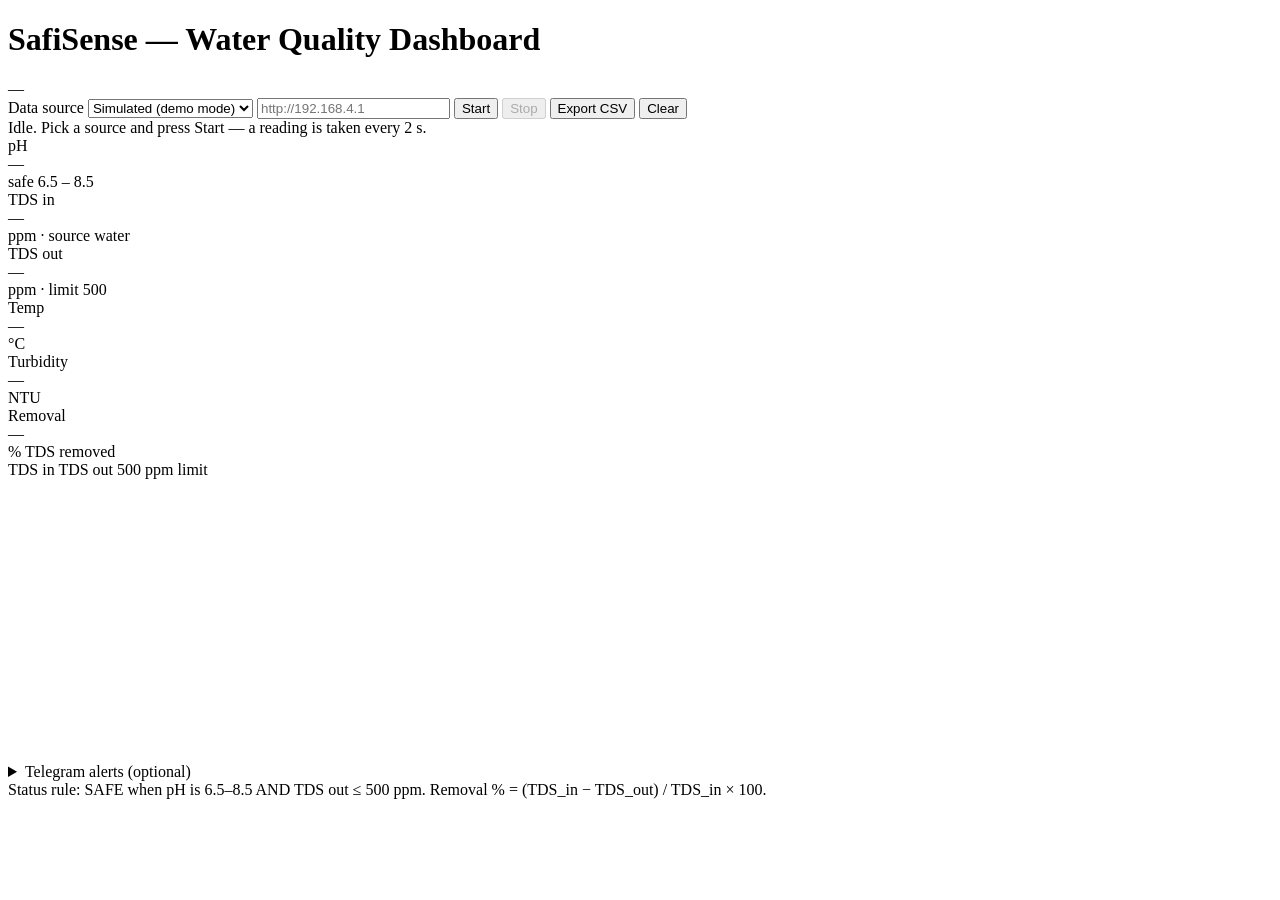
==== SafiSense_server/index.html @ 3c4af58e "added the main site files for setup" ====
<!doctype html>
<html lang="en">
<head>
<meta charset="UTF-8" />
<meta name="viewport" content="width=device-width, initial-scale=1.0" />
<title>SafiSense — Water Quality Dashboard</title>
<link rel="stylesheet" href="/static/style.css">
</head>
<body>
<div class="wrap">
  <header>
    <h1><span>SafiSense</span> — Water Quality Dashboard</h1>
    <div id="statusPill" class="pill">—</div>
  </header>

  <div class="card">
    <div class="row">
      <label>Data source
        <select id="mode">
          <option value="sim">Simulated (demo mode)</option>
          <option value="esp32">ESP32 (live)</option>
          <option value="server">Server (live + ML)</option>
        </select>
      </label>
      <input id="espUrl" size="22" placeholder="http://192.168.4.1" />
      <button id="startBtn" class="primary">Start</button>
      <button id="stopBtn" class="ghost" disabled>Stop</button>
      <button id="csvBtn" class="ghost">Export CSV</button>
      <button id="clearBtn" class="ghost">Clear</button>
    </div>
    <div id="conn" class="muted">Idle. Pick a source and press Start — a reading is taken every 2 s.</div>
  </div>

  <div class="tiles">
    <div class="tile"><div class="k">pH</div><div class="v" id="tPh">—</div><div class="u">safe 6.5 – 8.5</div></div>
    <div class="tile"><div class="k">TDS in</div><div class="v" id="tTdsIn">—</div><div class="u">ppm · source water</div></div>
    <div class="tile"><div class="k">TDS out</div><div class="v" id="tTdsOut">—</div><div class="u">ppm · limit 500</div></div>
    <div class="tile"><div class="k">Temp</div><div class="v" id="tTemp">—</div><div class="u">°C</div></div>
    <div class="tile"><div class="k">Turbidity</div><div class="v" id="tTurb">—</div><div class="u">NTU</div></div>
    <div class="tile"><div class="k">Removal</div><div class="v" id="tRem">—</div><div class="u">% TDS removed</div></div>
  </div>

  <div class="card">
    <div class="legend">
      <span><span class="dot" style="background:#0284c7"></span>TDS in</span>
      <span><span class="dot" style="background:#0d9488"></span>TDS out</span>
      <span><span class="dot" style="background:#dc2626"></span>500 ppm limit</span>
    </div>
    <canvas id="chart" width="900" height="280"></canvas>
  </div>

  <details class="card">
    <summary>Telegram alerts (optional)</summary>
    <div class="row" style="margin-top:10px">
      <input id="tgToken" size="30" placeholder="Bot token" />
      <input id="tgChat" size="14" placeholder="Chat ID" />
      <button id="tgTest" class="ghost">Send test</button>
    </div>
    <div class="muted">Needs internet. Sends a message whenever status changes to UNSAFE. The token stays in this browser (localStorage). Works when the file is opened directly; the sandboxed preview may block network calls.</div>
  </details>

  <div class="muted">Status rule: SAFE when pH is 6.5–8.5 AND TDS out ≤ 500 ppm. Removal % = (TDS_in − TDS_out) / TDS_in × 100.</div>
</div>

<script src="/static/script.js"></script>
</body>
</html>
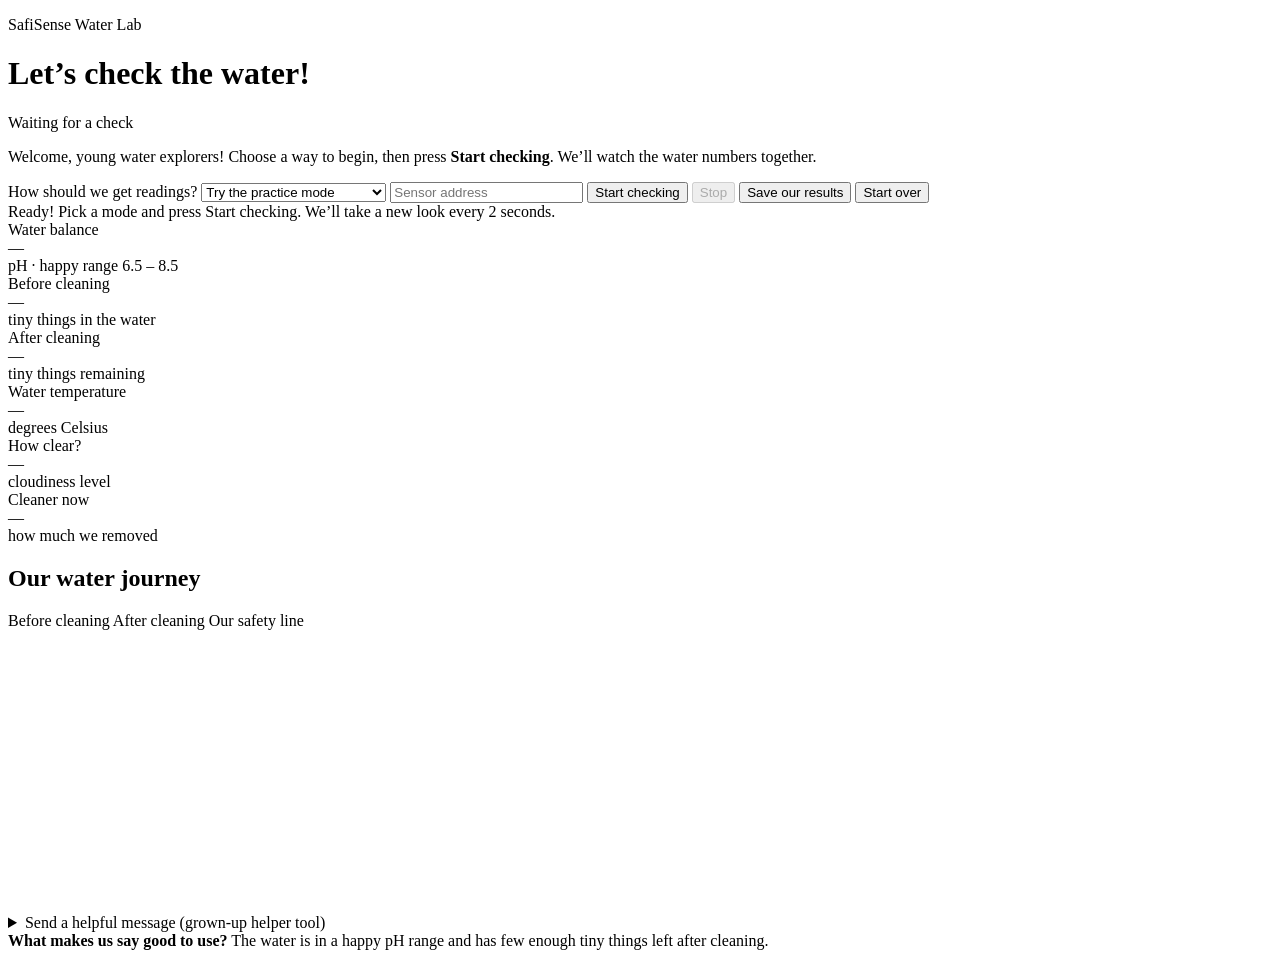
==== commit 51cb8c51: "made the site more friendly" ====
--- a/SafiSense_server/index.html
+++ b/SafiSense_server/index.html
@@ -3,63 +3,68 @@
 <head>
 <meta charset="UTF-8" />
 <meta name="viewport" content="width=device-width, initial-scale=1.0" />
-<title>SafiSense — Water Quality Dashboard</title>
+<title>SafiSense — My Water Check</title>
 <link rel="stylesheet" href="/static/style.css">
 </head>
 <body>
 <div class="wrap">
   <header>
-    <h1><span>SafiSense</span> — Water Quality Dashboard</h1>
-    <div id="statusPill" class="pill">—</div>
+    <div>
+      <p class="eyebrow">SafiSense Water Lab</p>
+      <h1>Let’s check the water!</h1>
+    </div>
+    <div id="statusPill" class="pill">Waiting for a check</div>
   </header>
 
   <div class="card">
+    <p class="welcome">Welcome, young water explorers! Choose a way to begin, then press <strong>Start checking</strong>. We’ll watch the water numbers together.</p>
     <div class="row">
-      <label>Data source
+      <label>How should we get readings?
         <select id="mode">
-          <option value="sim">Simulated (demo mode)</option>
-          <option value="esp32">ESP32 (live)</option>
-          <option value="server">Server (live + ML)</option>
+          <option value="sim">Try the practice mode</option>
+          <option value="esp32">Use our live water sensor</option>
+          <option value="server">Use the smart water station</option>
         </select>
       </label>
-      <input id="espUrl" size="22" placeholder="http://192.168.4.1" />
-      <button id="startBtn" class="primary">Start</button>
+      <input id="espUrl" size="22" placeholder="Sensor address" />
+      <button id="startBtn" class="primary">Start checking</button>
       <button id="stopBtn" class="ghost" disabled>Stop</button>
-      <button id="csvBtn" class="ghost">Export CSV</button>
-      <button id="clearBtn" class="ghost">Clear</button>
+      <button id="csvBtn" class="ghost">Save our results</button>
+      <button id="clearBtn" class="ghost">Start over</button>
     </div>
-    <div id="conn" class="muted">Idle. Pick a source and press Start — a reading is taken every 2 s.</div>
+    <div id="conn" class="muted">Ready! Pick a mode and press Start checking. We’ll take a new look every 2 seconds.</div>
   </div>
 
   <div class="tiles">
-    <div class="tile"><div class="k">pH</div><div class="v" id="tPh">—</div><div class="u">safe 6.5 – 8.5</div></div>
-    <div class="tile"><div class="k">TDS in</div><div class="v" id="tTdsIn">—</div><div class="u">ppm · source water</div></div>
-    <div class="tile"><div class="k">TDS out</div><div class="v" id="tTdsOut">—</div><div class="u">ppm · limit 500</div></div>
-    <div class="tile"><div class="k">Temp</div><div class="v" id="tTemp">—</div><div class="u">°C</div></div>
-    <div class="tile"><div class="k">Turbidity</div><div class="v" id="tTurb">—</div><div class="u">NTU</div></div>
-    <div class="tile"><div class="k">Removal</div><div class="v" id="tRem">—</div><div class="u">% TDS removed</div></div>
+    <div class="tile"><div class="k">Water balance</div><div class="v" id="tPh">—</div><div class="u">pH · happy range 6.5 – 8.5</div></div>
+    <div class="tile"><div class="k">Before cleaning</div><div class="v" id="tTdsIn">—</div><div class="u">tiny things in the water</div></div>
+    <div class="tile"><div class="k">After cleaning</div><div class="v" id="tTdsOut">—</div><div class="u">tiny things remaining</div></div>
+    <div class="tile"><div class="k">Water temperature</div><div class="v" id="tTemp">—</div><div class="u">degrees Celsius</div></div>
+    <div class="tile"><div class="k">How clear?</div><div class="v" id="tTurb">—</div><div class="u">cloudiness level</div></div>
+    <div class="tile"><div class="k">Cleaner now</div><div class="v" id="tRem">—</div><div class="u">how much we removed</div></div>
   </div>
 
   <div class="card">
+    <h2 class="chart-title">Our water journey</h2>
     <div class="legend">
-      <span><span class="dot" style="background:#0284c7"></span>TDS in</span>
-      <span><span class="dot" style="background:#0d9488"></span>TDS out</span>
-      <span><span class="dot" style="background:#dc2626"></span>500 ppm limit</span>
+      <span><span class="dot" style="background:#0284c7"></span>Before cleaning</span>
+      <span><span class="dot" style="background:#0d9488"></span>After cleaning</span>
+      <span><span class="dot" style="background:#dc2626"></span>Our safety line</span>
     </div>
     <canvas id="chart" width="900" height="280"></canvas>
   </div>
 
   <details class="card">
-    <summary>Telegram alerts (optional)</summary>
+    <summary>Send a helpful message (grown-up helper tool)</summary>
     <div class="row" style="margin-top:10px">
-      <input id="tgToken" size="30" placeholder="Bot token" />
-      <input id="tgChat" size="14" placeholder="Chat ID" />
-      <button id="tgTest" class="ghost">Send test</button>
+      <input id="tgToken" size="30" placeholder="Message bot secret" />
+      <input id="tgChat" size="14" placeholder="Helper chat ID" />
+      <button id="tgTest" class="ghost">Try a message</button>
     </div>
-    <div class="muted">Needs internet. Sends a message whenever status changes to UNSAFE. The token stays in this browser (localStorage). Works when the file is opened directly; the sandboxed preview may block network calls.</div>
+    <div class="muted">Ask a grown-up before using this. It needs internet and can send a note when the water needs attention. The secret stays in this browser.</div>
   </details>
 
-  <div class="muted">Status rule: SAFE when pH is 6.5–8.5 AND TDS out ≤ 500 ppm. Removal % = (TDS_in − TDS_out) / TDS_in × 100.</div>
+  <div class="learning-note"><strong>What makes us say good to use?</strong> The water is in a happy pH range and has few enough tiny things left after cleaning.</div>
 </div>
 
 <script src="/static/script.js"></script>
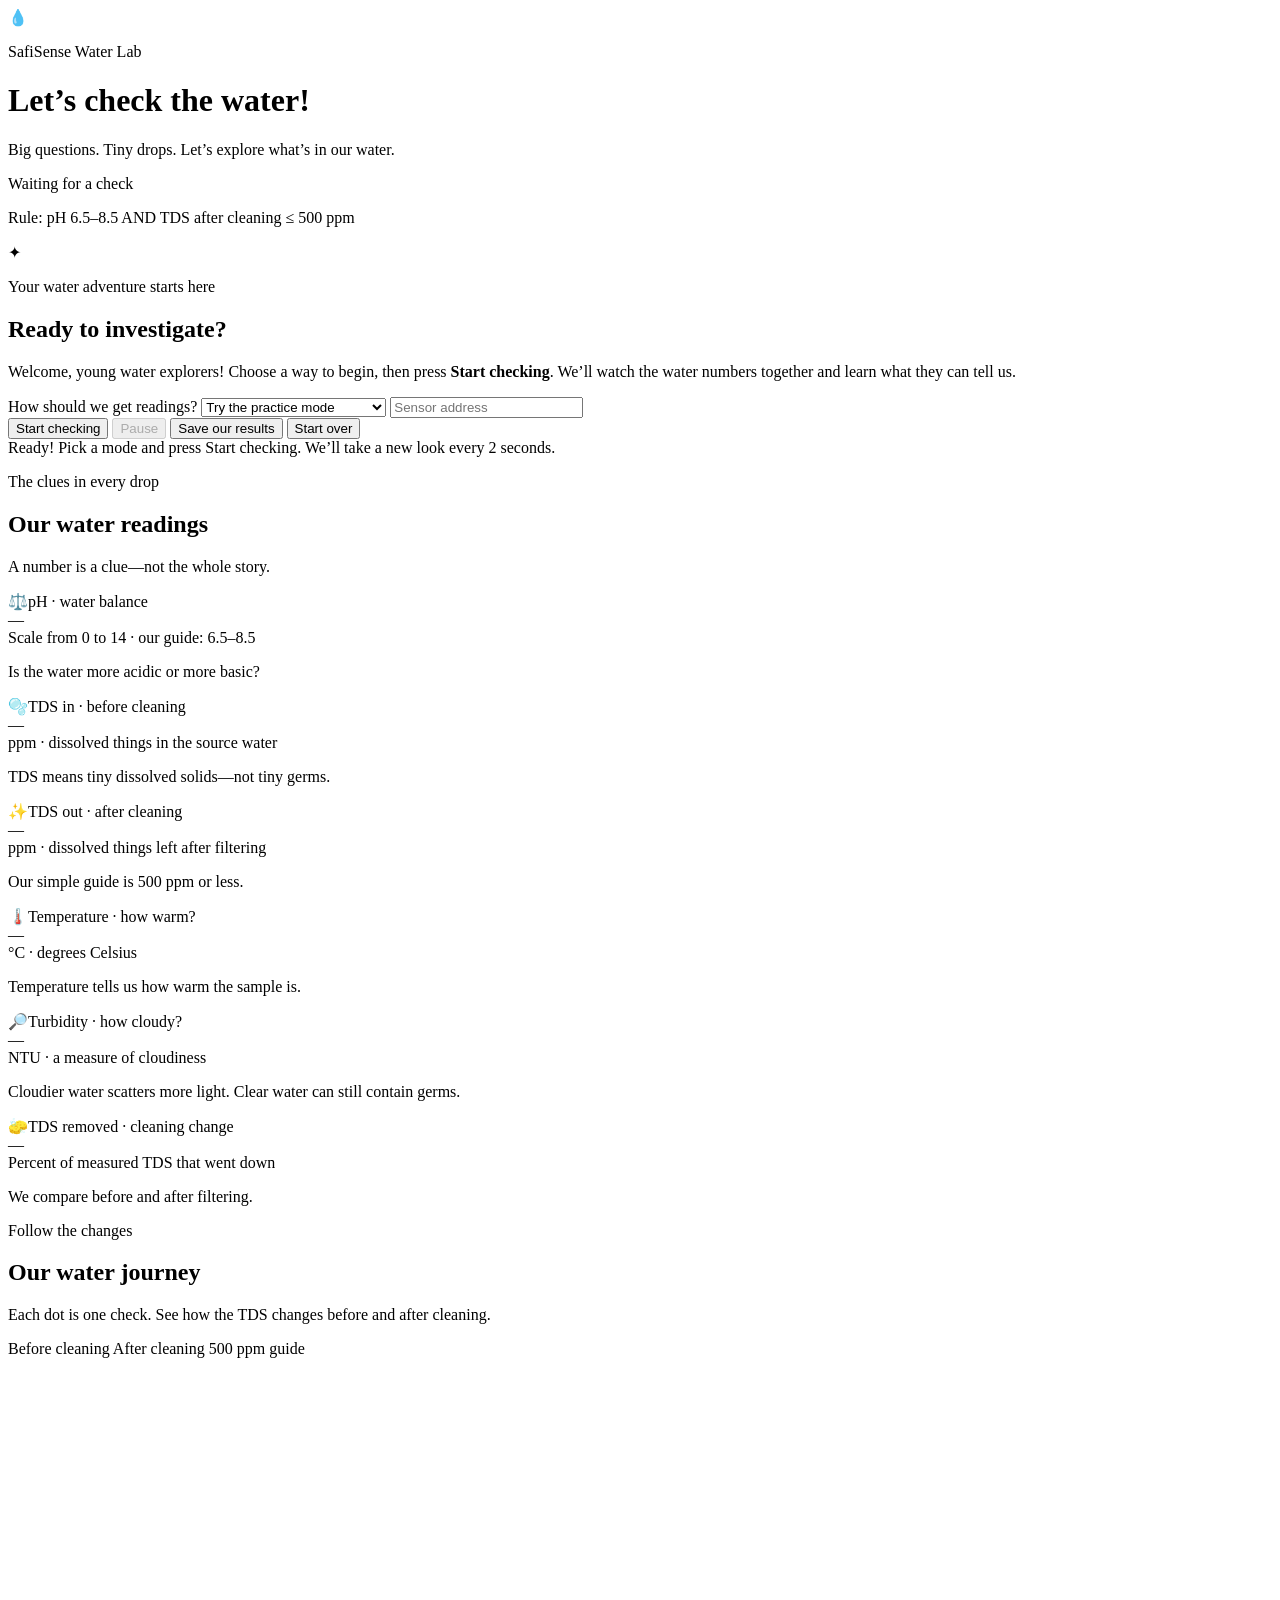
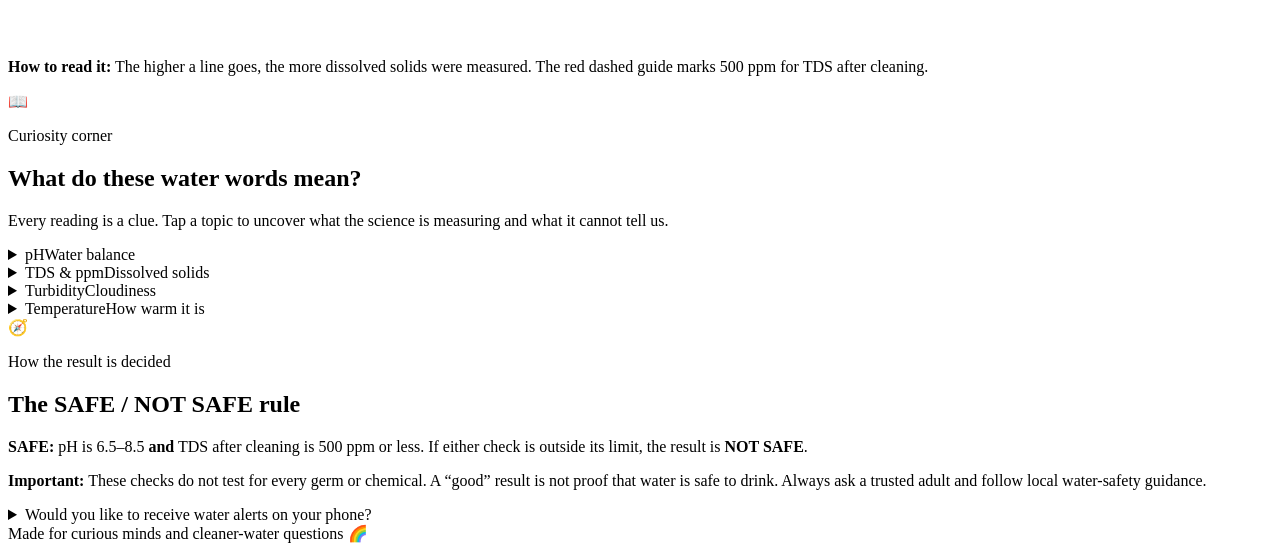
==== commit 67541400: "records updates" ====
--- a/SafiSense_server/index.html
+++ b/SafiSense_server/index.html
@@ -3,70 +3,192 @@
 <head>
 <meta charset="UTF-8" />
 <meta name="viewport" content="width=device-width, initial-scale=1.0" />
+<meta name="theme-color" content="#eaf7ff" />
 <title>SafiSense — My Water Check</title>
 <link rel="stylesheet" href="/static/style.css">
 </head>
 <body>
-<div class="wrap">
-  <header>
-    <div>
-      <p class="eyebrow">SafiSense Water Lab</p>
-      <h1>Let’s check the water!</h1>
+<main class="wrap">
+  <header class="masthead">
+    <div class="brand">
+      <div class="brand-mark" aria-hidden="true">💧</div>
+      <div>
+        <p class="eyebrow">SafiSense Water Lab</p>
+        <h1>Let’s check the water!</h1>
+        <p class="tagline">Big questions. Tiny drops. Let’s explore what’s in our water.</p>
+      </div>
     </div>
-    <div id="statusPill" class="pill">Waiting for a check</div>
+    <div class="status-stack">
+      <div id="statusPill" class="pill" role="status" aria-live="polite">Waiting for a check</div>
+      <p class="status-rule">Rule: pH 6.5–8.5 AND TDS after cleaning ≤ 500 ppm</p>
+    </div>
   </header>
 
-  <div class="card">
-    <p class="welcome">Welcome, young water explorers! Choose a way to begin, then press <strong>Start checking</strong>. We’ll watch the water numbers together.</p>
-    <div class="row">
-      <label>How should we get readings?
+  <section class="card welcome-card" aria-labelledby="welcomeTitle">
+    <div class="section-heading">
+      <span class="section-icon sun" aria-hidden="true">✦</span>
+      <div>
+        <p class="eyebrow">Your water adventure starts here</p>
+        <h2 id="welcomeTitle">Ready to investigate?</h2>
+      </div>
+    </div>
+    <p class="welcome">Welcome, young water explorers! Choose a way to begin, then press <strong>Start checking</strong>. We’ll watch the water numbers together and learn what they can tell us.</p>
+    <div class="controls">
+      <label for="mode">How should we get readings?
         <select id="mode">
           <option value="sim">Try the practice mode</option>
           <option value="esp32">Use our live water sensor</option>
           <option value="server">Use the smart water station</option>
         </select>
       </label>
-      <input id="espUrl" size="22" placeholder="Sensor address" />
-      <button id="startBtn" class="primary">Start checking</button>
-      <button id="stopBtn" class="ghost" disabled>Stop</button>
-      <button id="csvBtn" class="ghost">Save our results</button>
-      <button id="clearBtn" class="ghost">Start over</button>
+      <input id="espUrl" size="22" aria-label="Sensor or station address" placeholder="Sensor address" />
+      <div class="button-row">
+        <button id="startBtn" class="primary">Start checking</button>
+        <button id="stopBtn" class="secondary" disabled>Pause</button>
+        <button id="csvBtn" class="secondary">Save our results</button>
+        <button id="clearBtn" class="secondary">Start over</button>
+      </div>
     </div>
-    <div id="conn" class="muted">Ready! Pick a mode and press Start checking. We’ll take a new look every 2 seconds.</div>
-  </div>
+    <div class="connection"><span class="connection-dot" aria-hidden="true"></span><span id="conn" aria-live="polite">Ready! Pick a mode and press Start checking. We’ll take a new look every 2 seconds.</span></div>
+  </section>
 
-  <div class="tiles">
-    <div class="tile"><div class="k">Water balance</div><div class="v" id="tPh">—</div><div class="u">pH · happy range 6.5 – 8.5</div></div>
-    <div class="tile"><div class="k">Before cleaning</div><div class="v" id="tTdsIn">—</div><div class="u">tiny things in the water</div></div>
-    <div class="tile"><div class="k">After cleaning</div><div class="v" id="tTdsOut">—</div><div class="u">tiny things remaining</div></div>
-    <div class="tile"><div class="k">Water temperature</div><div class="v" id="tTemp">—</div><div class="u">degrees Celsius</div></div>
-    <div class="tile"><div class="k">How clear?</div><div class="v" id="tTurb">—</div><div class="u">cloudiness level</div></div>
-    <div class="tile"><div class="k">Cleaner now</div><div class="v" id="tRem">—</div><div class="u">how much we removed</div></div>
-  </div>
+  <section aria-labelledby="readingsTitle">
+    <div class="section-title">
+      <div>
+        <p class="eyebrow">The clues in every drop</p>
+        <h2 id="readingsTitle">Our water readings</h2>
+      </div>
+      <p class="section-hint">A number is a clue—not the whole story.</p>
+    </div>
+    <div class="tiles">
+      <article class="tile tile-blue">
+        <div class="tile-top"><span class="tile-icon" aria-hidden="true">⚖️</span><span class="metric-label">pH <span class="plain-label">· water balance</span></span></div>
+        <div class="v" id="tPh">—</div>
+        <div class="u">Scale from 0 to 14 · our guide: 6.5–8.5</div>
+        <p class="tile-note">Is the water more acidic or more basic?</p>
+      </article>
+      <article class="tile tile-blue">
+        <div class="tile-top"><span class="tile-icon" aria-hidden="true">🫧</span><span class="metric-label">TDS in <span class="plain-label">· before cleaning</span></span></div>
+        <div class="v" id="tTdsIn">—</div>
+        <div class="u">ppm · dissolved things in the source water</div>
+        <p class="tile-note">TDS means tiny dissolved solids—not tiny germs.</p>
+      </article>
+      <article class="tile tile-teal">
+        <div class="tile-top"><span class="tile-icon" aria-hidden="true">✨</span><span class="metric-label">TDS out <span class="plain-label">· after cleaning</span></span></div>
+        <div class="v" id="tTdsOut">—</div>
+        <div class="u">ppm · dissolved things left after filtering</div>
+        <p class="tile-note">Our simple guide is 500 ppm or less.</p>
+      </article>
+      <article class="tile tile-orange">
+        <div class="tile-top"><span class="tile-icon" aria-hidden="true">🌡️</span><span class="metric-label">Temperature <span class="plain-label">· how warm?</span></span></div>
+        <div class="v" id="tTemp">—</div>
+        <div class="u">°C · degrees Celsius</div>
+        <p class="tile-note">Temperature tells us how warm the sample is.</p>
+      </article>
+      <article class="tile tile-purple">
+        <div class="tile-top"><span class="tile-icon" aria-hidden="true">🔎</span><span class="metric-label">Turbidity <span class="plain-label">· how cloudy?</span></span></div>
+        <div class="v" id="tTurb">—</div>
+        <div class="u">NTU · a measure of cloudiness</div>
+        <p class="tile-note">Cloudier water scatters more light. Clear water can still contain germs.</p>
+      </article>
+      <article class="tile tile-pink">
+        <div class="tile-top"><span class="tile-icon" aria-hidden="true">🧽</span><span class="metric-label">TDS removed <span class="plain-label">· cleaning change</span></span></div>
+        <div class="v" id="tRem">—</div>
+        <div class="u">Percent of measured TDS that went down</div>
+        <p class="tile-note">We compare before and after filtering.</p>
+      </article>
+    </div>
+  </section>
 
-  <div class="card">
-    <h2 class="chart-title">Our water journey</h2>
-    <div class="legend">
-      <span><span class="dot" style="background:#0284c7"></span>Before cleaning</span>
-      <span><span class="dot" style="background:#0d9488"></span>After cleaning</span>
-      <span><span class="dot" style="background:#dc2626"></span>Our safety line</span>
+  <section id="healthAlert" class="alert-card" role="status" aria-live="polite" hidden>
+    <span class="alert-icon" aria-hidden="true">!</span>
+    <div>
+      <h2 id="alertTitle">Let’s take a closer look</h2>
+      <p id="alertText"></p>
     </div>
-    <canvas id="chart" width="900" height="280"></canvas>
-  </div>
+  </section>
 
-  <details class="card">
-    <summary>Send a helpful message (grown-up helper tool)</summary>
-    <div class="row" style="margin-top:10px">
-      <input id="tgToken" size="30" placeholder="Message bot secret" />
-      <input id="tgChat" size="14" placeholder="Helper chat ID" />
-      <button id="tgTest" class="ghost">Try a message</button>
+  <section class="card chart-card" aria-labelledby="chartTitle">
+    <div class="chart-heading">
+      <div>
+        <p class="eyebrow">Follow the changes</p>
+        <h2 id="chartTitle">Our water journey</h2>
+        <p class="chart-caption">Each dot is one check. See how the TDS changes before and after cleaning.</p>
+      </div>
+      <div class="legend" aria-label="Chart legend">
+        <span><span class="dot dot-blue"></span>Before cleaning</span>
+        <span><span class="dot dot-teal"></span>After cleaning</span>
+        <span><span class="dot dot-red"></span>500 ppm guide</span>
+      </div>
     </div>
-    <div class="muted">Ask a grown-up before using this. It needs internet and can send a note when the water needs attention. The secret stays in this browser.</div>
+    <div class="chart-frame"><canvas id="chart" width="900" height="280" role="img" aria-label="Chart of dissolved solids before and after cleaning, with a 500 parts per million guide"></canvas></div>
+    <p class="chart-footnote"><strong>How to read it:</strong> The higher a line goes, the more dissolved solids were measured. The red dashed guide marks 500 ppm for TDS after cleaning.</p>
+  </section>
+
+  <section class="card discover-card" aria-labelledby="discoverTitle">
+    <div class="section-heading">
+      <span class="section-icon book" aria-hidden="true">📖</span>
+      <div>
+        <p class="eyebrow">Curiosity corner</p>
+        <h2 id="discoverTitle">What do these water words mean?</h2>
+      </div>
+    </div>
+    <p class="intro-copy">Every reading is a clue. Tap a topic to uncover what the science is measuring and what it cannot tell us.</p>
+    <div class="learn-grid">
+      <details class="learn-card learn-blue">
+        <summary><span class="learn-term">pH</span><span class="learn-short">Water balance</span></summary>
+        <div class="learn-body">
+          <p>pH is a scale from 0 to 14 that describes how acidic or basic a liquid is. Seven is neutral; lower numbers are more acidic, and higher numbers are more basic.</p>
+          <p class="example"><strong>Imagine:</strong> Lemon juice is acidic. Soapy water is basic. Our dashboard uses 6.5–8.5 as its learning guide.</p>
+        </div>
+      </details>
+      <details class="learn-card learn-teal">
+        <summary><span class="learn-term">TDS &amp; ppm</span><span class="learn-short">Dissolved solids</span></summary>
+        <div class="learn-body">
+          <p>Total dissolved solids (TDS) estimates substances dissolved in water, such as minerals and salts. ppm means “parts per million”—a way of describing a very small amount.</p>
+          <p class="example"><strong>Remember:</strong> TDS is not a germ detector. A low TDS number does not prove that water is safe to drink.</p>
+        </div>
+      </details>
+      <details class="learn-card learn-purple">
+        <summary><span class="learn-term">Turbidity</span><span class="learn-short">Cloudiness</span></summary>
+        <div class="learn-body">
+          <p>Turbidity describes how much tiny suspended material makes water look cloudy. It is often measured in NTU (nephelometric turbidity units).</p>
+          <p class="example"><strong>Look closely:</strong> Clear-looking water can still contain germs or chemicals that eyes cannot see.</p>
+        </div>
+      </details>
+      <details class="learn-card learn-orange">
+        <summary><span class="learn-term">Temperature</span><span class="learn-short">How warm it is</span></summary>
+        <div class="learn-body">
+          <p>Temperature tells us how warm or cool the sample is, in degrees Celsius (°C). It can also affect how some sensors behave.</p>
+          <p class="example"><strong>Try this:</strong> Measure the same water at different temperatures and see whether the other readings change.</p>
+        </div>
+      </details>
+    </div>
+  </section>
+
+  <section class="card guide-card" aria-labelledby="guideTitle">
+    <div class="guide-icon" aria-hidden="true">🧭</div>
+    <div>
+      <p class="eyebrow">How the result is decided</p>
+      <h2 id="guideTitle">The SAFE / NOT SAFE rule</h2>
+      <p><strong>SAFE:</strong> pH is 6.5–8.5 <strong>and</strong> TDS after cleaning is 500 ppm or less. If either check is outside its limit, the result is <strong>NOT SAFE</strong>.</p>
+      <p class="important-note"><strong>Important:</strong> These checks do not test for every germ or chemical. A “good” result is not proof that water is safe to drink. Always ask a trusted adult and follow local water-safety guidance.</p>
+    </div>
+  </section>
+
+  <details class="card helper-card">
+    <summary>Would you like to receive water alerts on your phone?</summary>
+    <div class="row helper-controls">
+      <input id="tgToken" size="30" aria-label="Message bot secret" placeholder="Message bot secret" />
+      <input id="tgChat" size="14" aria-label="Helper chat ID" placeholder="Helper chat ID" />
+      <button id="tgTest" class="secondary">Try a message</button>
+    </div>
+    <p class="helper-note">Ask a grown-up before using this. It needs internet and can send a note when the water needs attention. The secret stays in this browser.</p>
   </details>
 
-  <div class="learning-note"><strong>What makes us say good to use?</strong> The water is in a happy pH range and has few enough tiny things left after cleaning.</div>
-</div>
+  <footer class="footer-note">Made for curious minds and cleaner-water questions <span aria-hidden="true">🌈</span></footer>
+</main>
 
 <script src="/static/script.js"></script>
 </body>
-</html>+</html>
